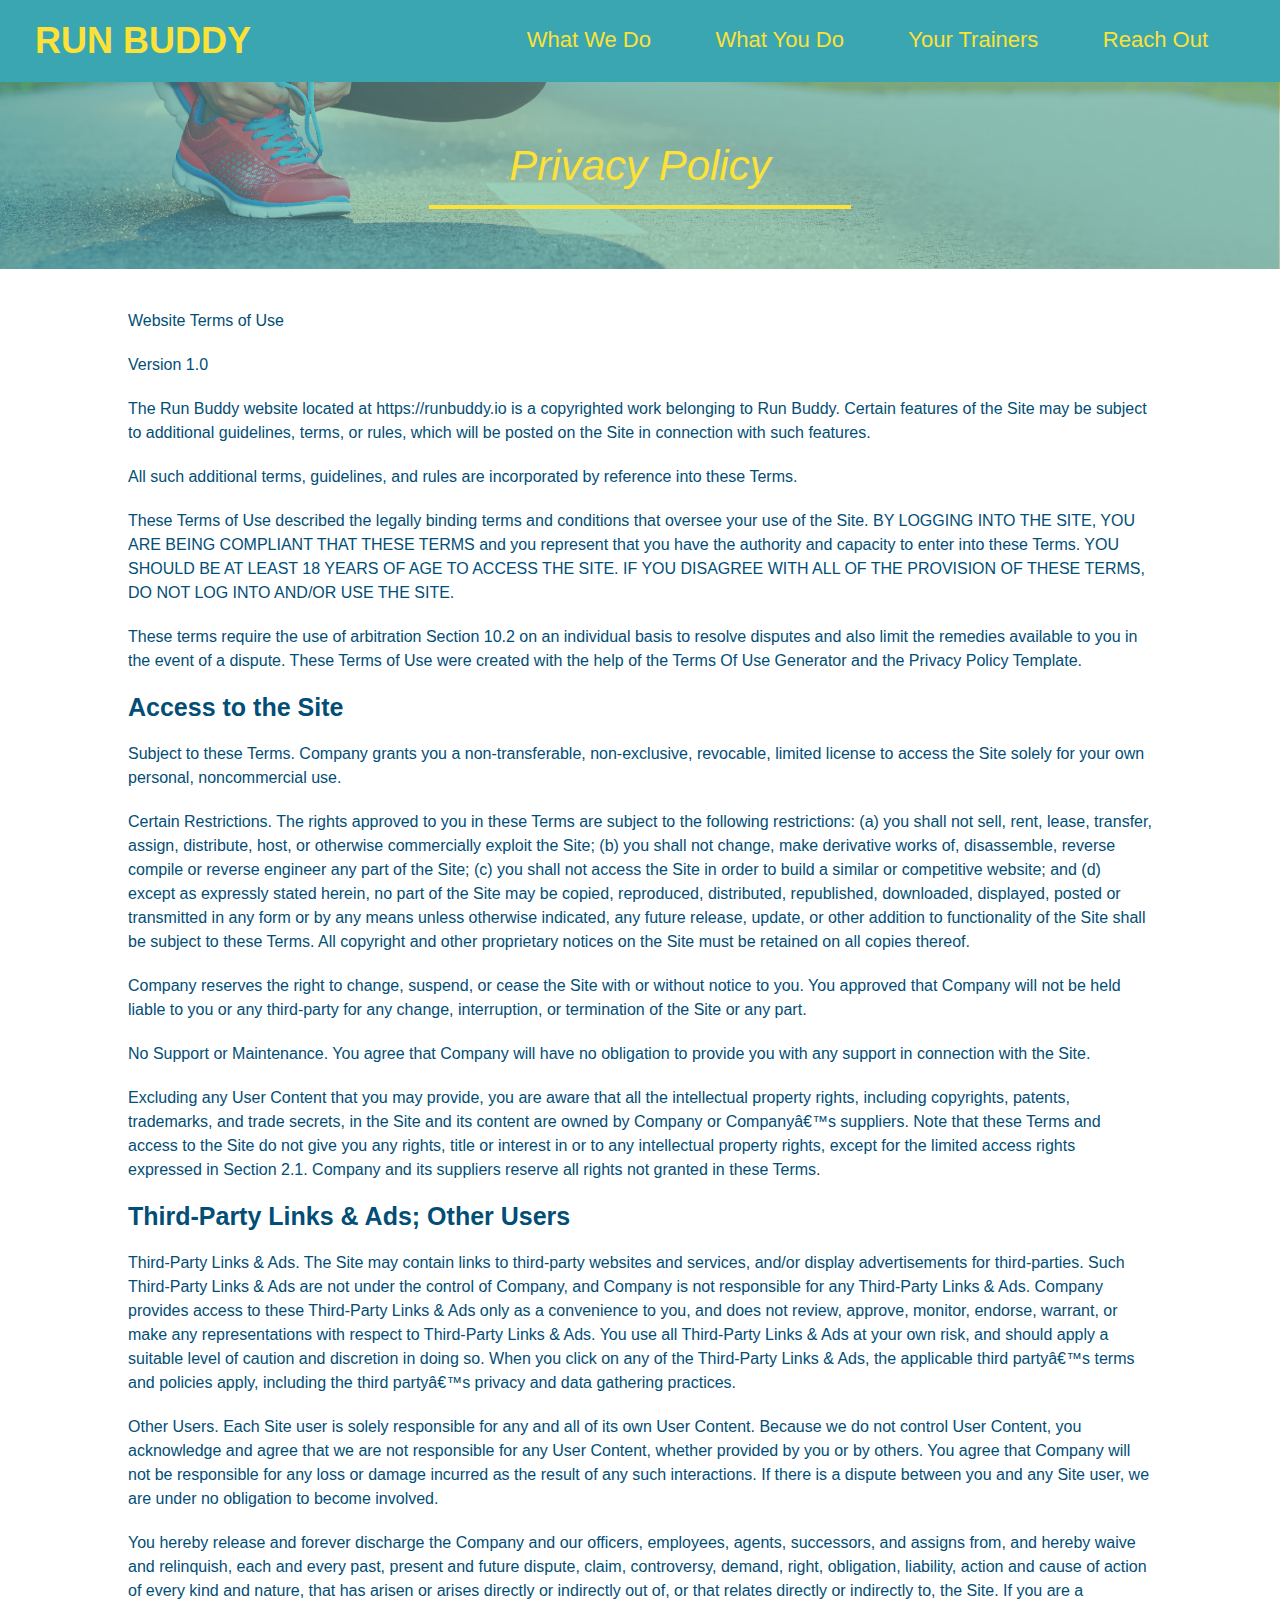
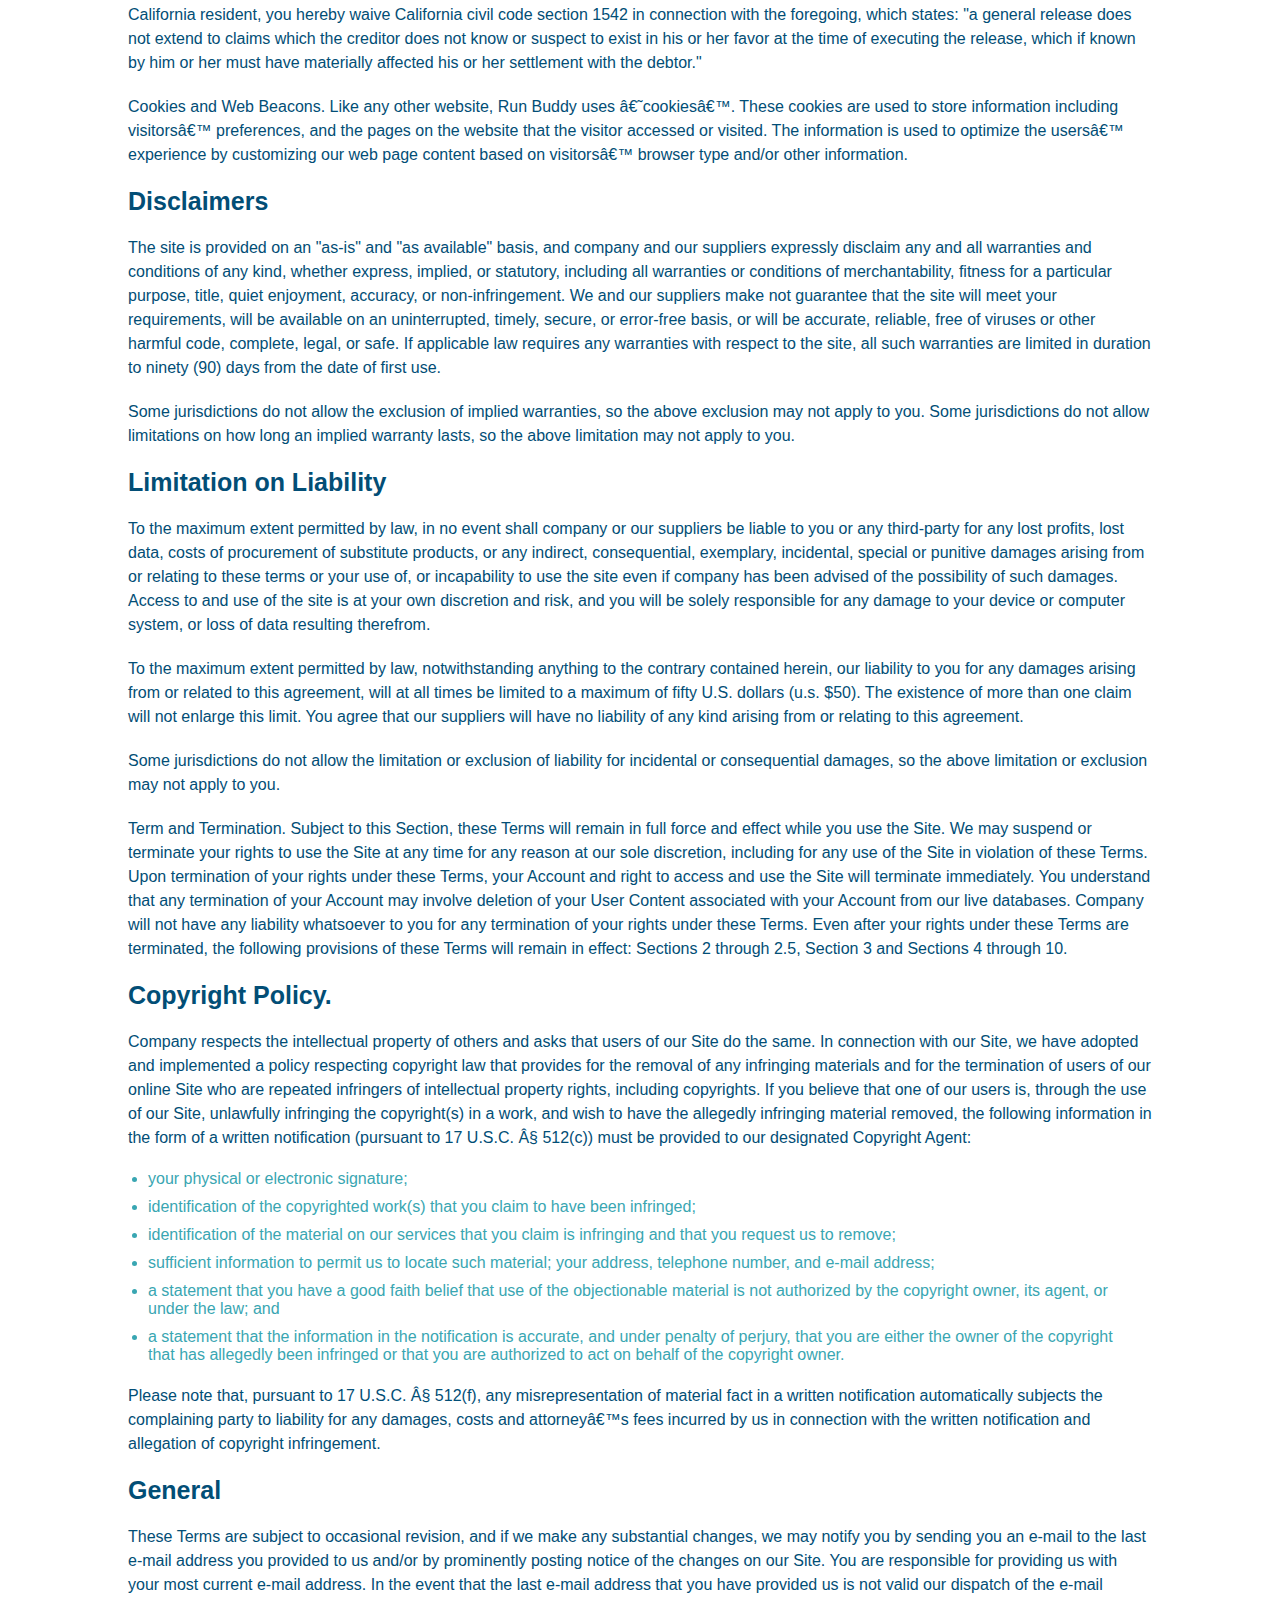
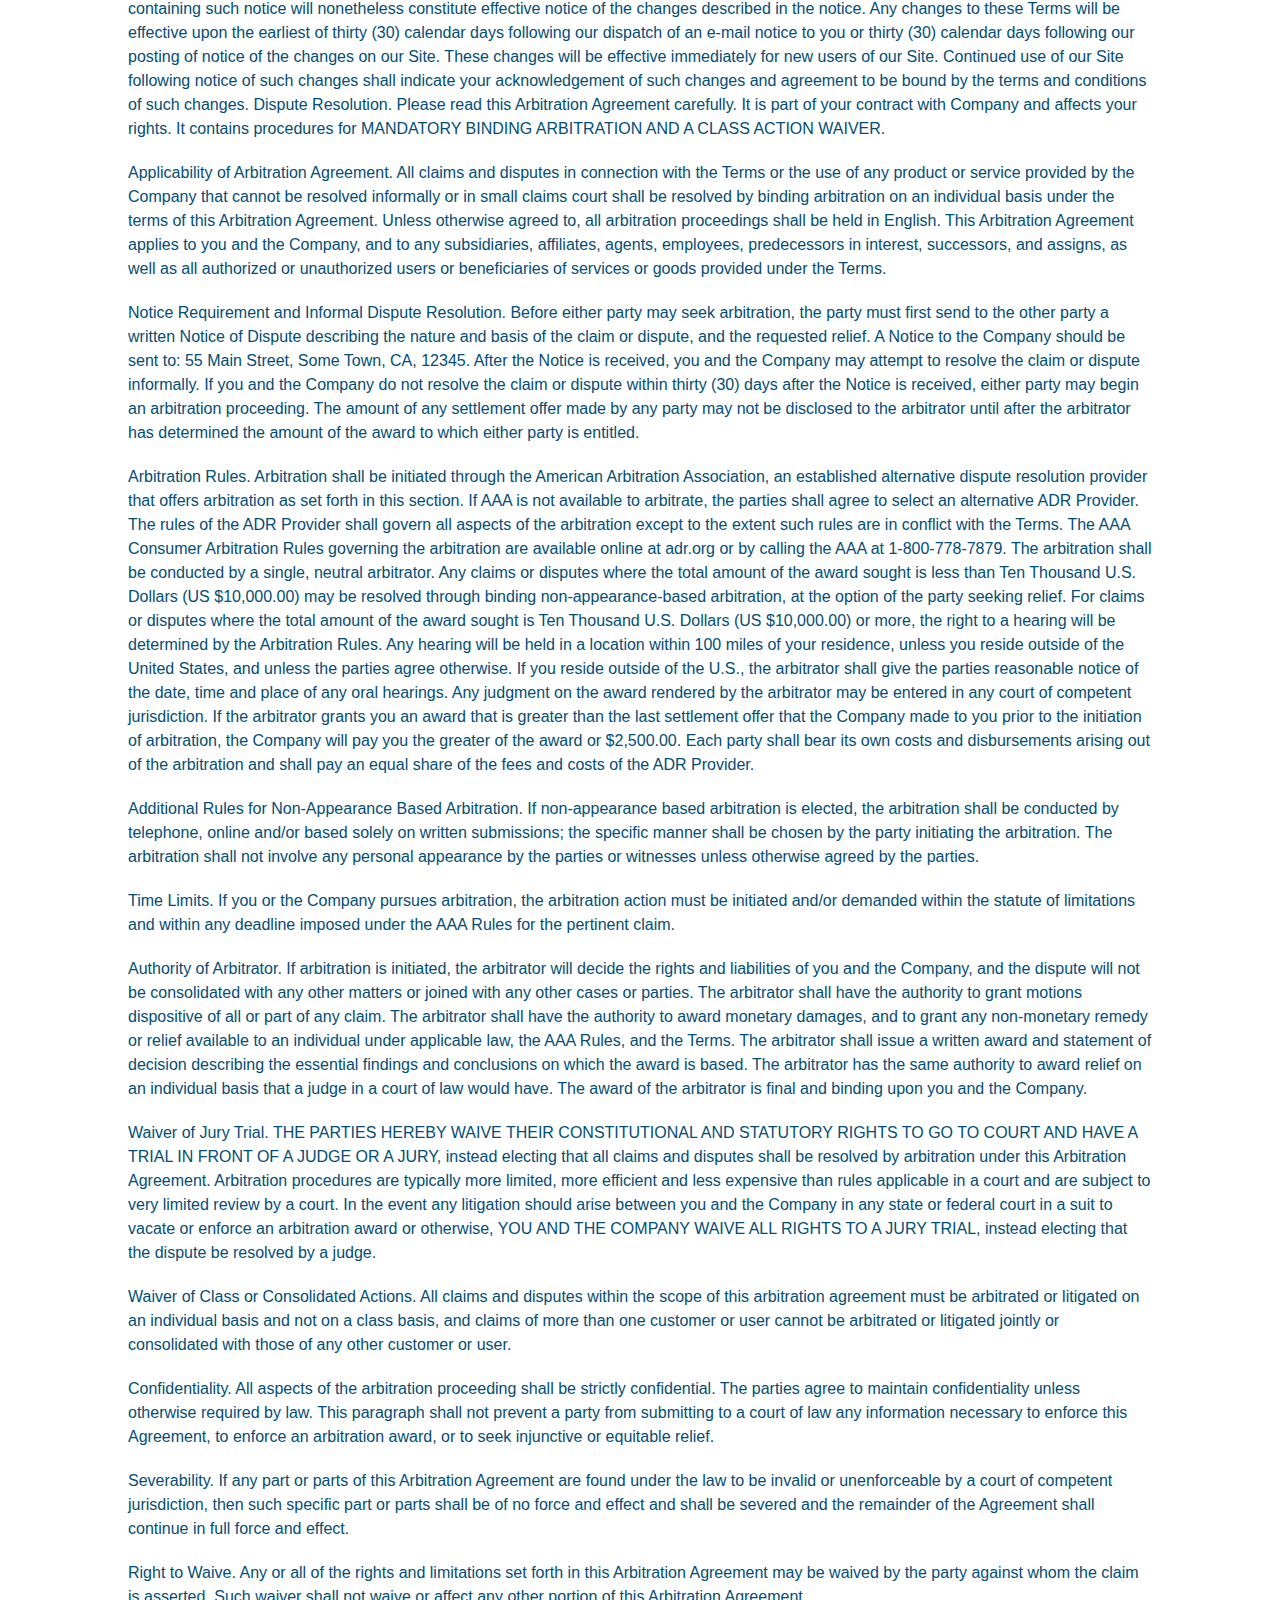
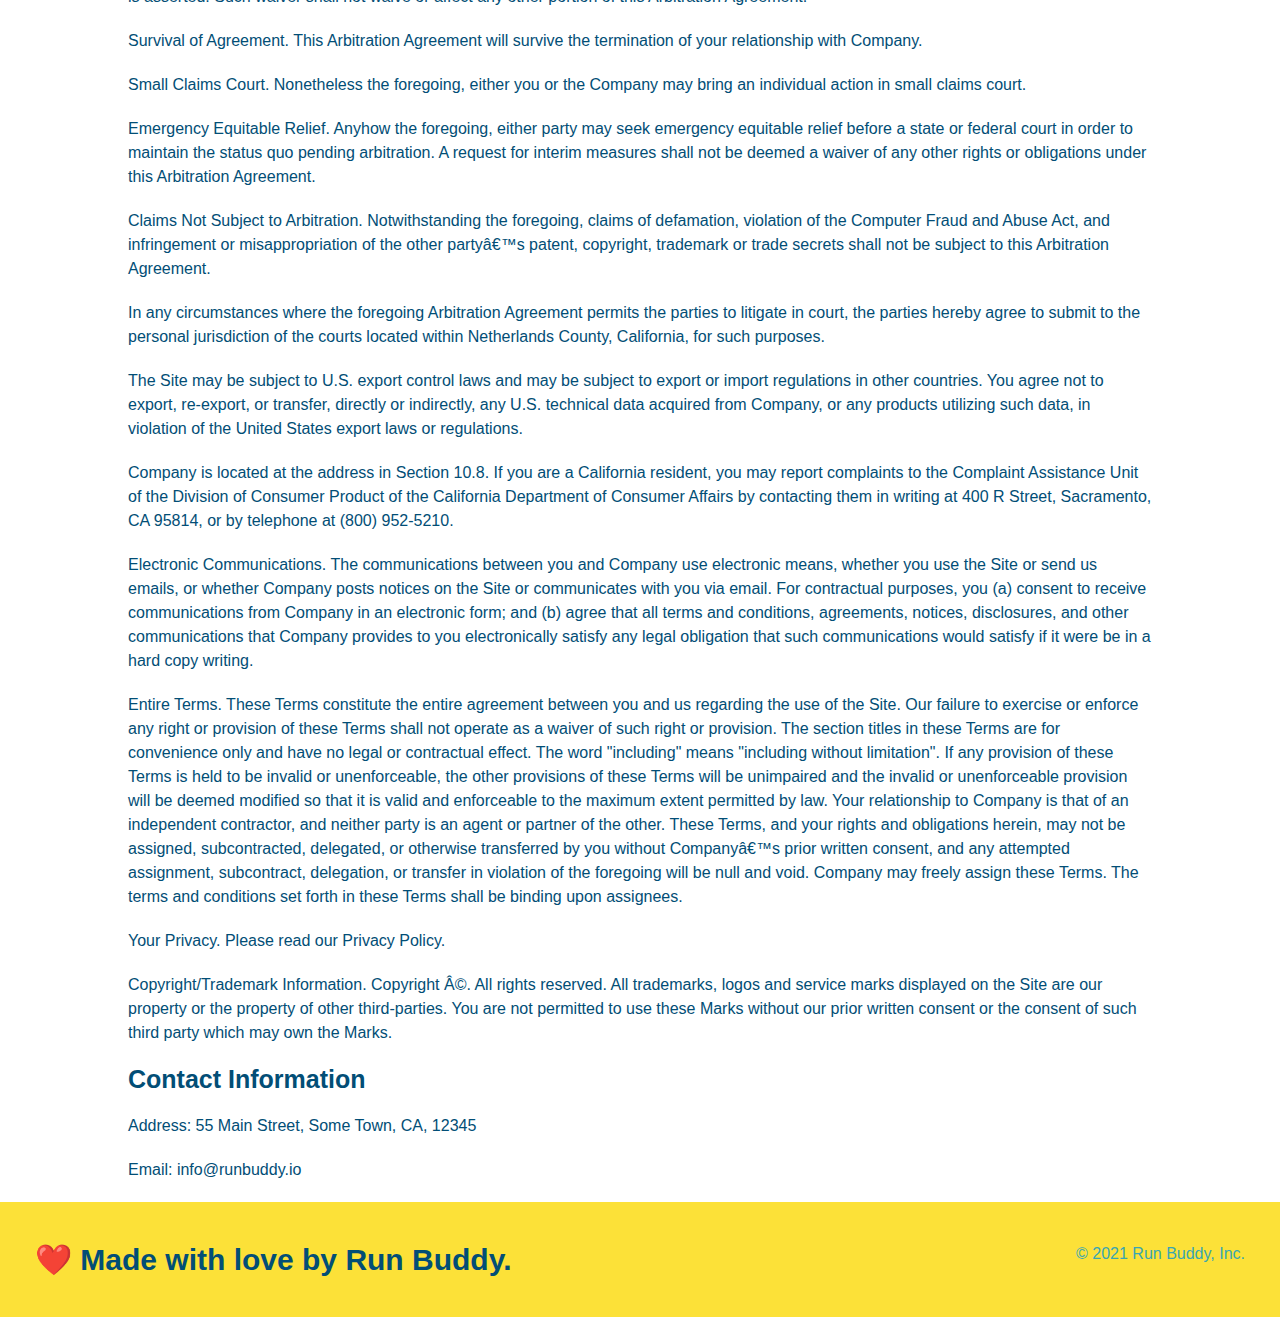
==== privacy-policy.html @ c37c10dd "added privacy policy" ====
<!DOCTYPE html>
<html lang="en">
    <head>
        <meta charset="UTF-8" />
        <title>Privacy Policy - Run Buddy</title>
        <link rel="stylesheet" href="./assets/css/style.css" />
        <link rel="stylesheet" href="./assets/css/secondary-styles.css" />
    </head>    
    <body>
        <!-- navigation -->
        <header>
            <h1><a href="./index.html">RUN BUDDY</a></h1>
            <nav>
                <ul>
                    <li>
                        <a href="./index.html#what-we-do">What We Do</a>
                    </li>
                    <li>
                        <a href="./index.html#what-you-do">What You Do</a>
                    </li>
                    <li>
                        <a href="./index.html#your-trainers">Your Trainers</a>
                    </li>
                    <li>
                        <a href="./index.html#reach-out">Reach Out</a>
                    </li>
                </ul>
            </nav>
        </header>
        <section class="hero">
            <h2 class="page-title">
                    Privacy Policy
            </h2>
        </section>
        <article class="secondary-content">

      <p>
        Website Terms of Use
      </p>

      <p>
        Version 1.0
      </p>

      <p>
        The Run Buddy website located at https://runbuddy.io is a copyrighted work belonging to Run Buddy. Certain
        features of the Site may be subject to additional guidelines, terms, or rules, which will be posted on the Site
        in connection with such features.
      </p>

      <p>
        All such additional terms, guidelines, and rules are incorporated by reference into these Terms.
      </p>

      <p>
        These Terms of Use described the legally binding terms and conditions that oversee your use of the Site. BY
        LOGGING INTO THE SITE, YOU ARE BEING COMPLIANT THAT THESE TERMS and you represent that you have the authority
        and capacity to enter into these Terms. YOU SHOULD BE AT LEAST 18 YEARS OF AGE TO ACCESS THE SITE. IF YOU
        DISAGREE WITH ALL OF THE PROVISION OF THESE TERMS, DO NOT LOG INTO AND/OR USE THE SITE.
      </p>

      <p>
        These terms require the use of arbitration Section 10.2 on an individual basis to resolve disputes and also
        limit the remedies available to you in the event of a dispute. These Terms of Use were created with the help of
        the Terms Of Use Generator and the Privacy Policy Template.
      </p>

      <h3>
        Access to the Site
      </h3>

      <p>
        Subject to these Terms. Company grants you a non-transferable, non-exclusive, revocable, limited license to
        access the Site solely for your own personal, noncommercial use.
      </p>

      <p>
        Certain Restrictions. The rights approved to you in these Terms are subject to the following restrictions: (a)
        you shall not sell, rent, lease, transfer, assign, distribute, host, or otherwise commercially exploit the Site;
        (b) you shall not change, make derivative works of, disassemble, reverse compile or reverse engineer any part of
        the Site; (c) you shall not access the Site in order to build a similar or competitive website; and (d) except
        as expressly stated herein, no part of the Site may be copied, reproduced, distributed, republished, downloaded,
        displayed, posted or transmitted in any form or by any means unless otherwise indicated, any future release,
        update, or other addition to functionality of the Site shall be subject to these Terms. All copyright and other
        proprietary notices on the Site must be retained on all copies thereof.
      </p>

      <p>
        Company reserves the right to change, suspend, or cease the Site with or without notice to you. You approved
        that Company will not be held liable to you or any third-party for any change, interruption, or termination of
        the Site or any part.
      </p>

      <p>
        No Support or Maintenance. You agree that Company will have no obligation to provide you with any support in
        connection with the Site.
      </p>

      <p>
        Excluding any User Content that you may provide, you are aware that all the intellectual property rights,
        including copyrights, patents, trademarks, and trade secrets, in the Site and its content are owned by Company
        or Companyâ€™s suppliers. Note that these Terms and access to the Site do not give you any rights, title or
        interest in or to any intellectual property rights, except for the limited access rights expressed in Section
        2.1. Company and its suppliers reserve all rights not granted in these Terms.
      </p>

      <h3>
        Third-Party Links & Ads; Other Users
      </h3>

      <p>
        Third-Party Links & Ads. The Site may contain links to third-party websites and services, and/or display
        advertisements for third-parties. Such Third-Party Links & Ads are not under the control of Company, and Company
        is not responsible for any Third-Party Links & Ads. Company provides access to these Third-Party Links & Ads
        only as a convenience to you, and does not review, approve, monitor, endorse, warrant, or make any
        representations with respect to Third-Party Links & Ads. You use all Third-Party Links & Ads at your own risk,
        and should apply a suitable level of caution and discretion in doing so. When you click on any of the
        Third-Party Links & Ads, the applicable third partyâ€™s terms and policies apply, including the third partyâ€™s
        privacy and data gathering practices.
      </p>

      <p>
        Other Users. Each Site user is solely responsible for any and all of its own User Content. Because we do not
        control User Content, you acknowledge and agree that we are not responsible for any User Content, whether
        provided by you or by others. You agree that Company will not be responsible for any loss or damage incurred as
        the result of any such interactions. If there is a dispute between you and any Site user, we are under no
        obligation to become involved.
      </p>

      <p>
        You hereby release and forever discharge the Company and our officers, employees, agents, successors, and
        assigns from, and hereby waive and relinquish, each and every past, present and future dispute, claim,
        controversy, demand, right, obligation, liability, action and cause of action of every kind and nature, that has
        arisen or arises directly or indirectly out of, or that relates directly or indirectly to, the Site. If you are
        a California resident, you hereby waive California civil code section 1542 in connection with the foregoing,
        which states: "a general release does not extend to claims which the creditor does not know or suspect to exist
        in his or her favor at the time of executing the release, which if known by him or her must have materially
        affected his or her settlement with the debtor."
      </p>

      <p>
        Cookies and Web Beacons. Like any other website, Run Buddy uses â€˜cookiesâ€™. These cookies are used to store
        information including visitorsâ€™ preferences, and the pages on the website that the visitor accessed or visited.
        The information is used to optimize the usersâ€™ experience by customizing our web page content based on visitorsâ€™
        browser type and/or other information.
      </p>

      <h3>
        Disclaimers
      </h3>

      <p>
        The site is provided on an "as-is" and "as available" basis, and company and our suppliers expressly disclaim
        any and all warranties and conditions of any kind, whether express, implied, or statutory, including all
        warranties or conditions of merchantability, fitness for a particular purpose, title, quiet enjoyment, accuracy,
        or non-infringement. We and our suppliers make not guarantee that the site will meet your requirements, will be
        available on an uninterrupted, timely, secure, or error-free basis, or will be accurate, reliable, free of
        viruses or other harmful code, complete, legal, or safe. If applicable law requires any warranties with respect
        to the site, all such warranties are limited in duration to ninety (90) days from the date of first use.
      </p>

      <p>
        Some jurisdictions do not allow the exclusion of implied warranties, so the above exclusion may not apply to
        you. Some jurisdictions do not allow limitations on how long an implied warranty lasts, so the above limitation
        may not apply to you.
      </p>

      <h3>
        Limitation on Liability
      </h3>

      <p>
        To the maximum extent permitted by law, in no event shall company or our suppliers be liable to you or any
        third-party for any lost profits, lost data, costs of procurement of substitute products, or any indirect,
        consequential, exemplary, incidental, special or punitive damages arising from or relating to these terms or
        your use of, or incapability to use the site even if company has been advised of the possibility of such
        damages. Access to and use of the site is at your own discretion and risk, and you will be solely responsible
        for any damage to your device or computer system, or loss of data resulting therefrom.
      </p>

      <p>
        To the maximum extent permitted by law, notwithstanding anything to the contrary contained herein, our liability
        to you for any damages arising from or related to this agreement, will at all times be limited to a maximum of
        fifty U.S. dollars (u.s. $50). The existence of more than one claim will not enlarge this limit. You agree that
        our suppliers will have no liability of any kind arising from or relating to this agreement.
      </p>

      <p>
        Some jurisdictions do not allow the limitation or exclusion of liability for incidental or consequential
        damages, so the above limitation or exclusion may not apply to you.
      </p>

      <p>
        Term and Termination. Subject to this Section, these Terms will remain in full force and effect while you use
        the Site. We may suspend or terminate your rights to use the Site at any time for any reason at our sole
        discretion, including for any use of the Site in violation of these Terms. Upon termination of your rights under
        these Terms, your Account and right to access and use the Site will terminate immediately. You understand that
        any termination of your Account may involve deletion of your User Content associated with your Account from our
        live databases. Company will not have any liability whatsoever to you for any termination of your rights under
        these Terms. Even after your rights under these Terms are terminated, the following provisions of these Terms
        will remain in effect: Sections 2 through 2.5, Section 3 and Sections 4 through 10.
      </p>

      <h3>
        Copyright Policy.
      </h3>

      <p>
        Company respects the intellectual property of others and asks that users of our Site do the same. In connection
        with our Site, we have adopted and implemented a policy respecting copyright law that provides for the removal
        of any infringing materials and for the termination of users of our online Site who are repeated infringers of
        intellectual property rights, including copyrights. If you believe that one of our users is, through the use of
        our Site, unlawfully infringing the copyright(s) in a work, and wish to have the allegedly infringing material
        removed, the following information in the form of a written notification (pursuant to 17 U.S.C. Â§ 512(c)) must
        be provided to our designated Copyright Agent:
      </p>

      <ul>
        <li>
          your physical or electronic signature;
        </li>
        <li>
          identification of the copyrighted work(s) that you claim to have been infringed;
        </li>
        <li>
          identification of the material on our services that you claim is infringing and that you request us to remove;
        </li>
        <li>
          sufficient information to permit us to locate such material; your address, telephone number, and e-mail
          address;
        </li>
        <li>
          a statement that you have a good faith belief that use of the objectionable material is not authorized by the
          copyright owner, its agent, or under the law; and
        </li>
        <li>
          a statement that the information in the notification is accurate, and under penalty of perjury, that you are
          either the owner of the copyright that has allegedly been infringed or that you are authorized to act on
          behalf of the copyright owner.
        </li>
      </ul>

      <p>
        Please note that, pursuant to 17 U.S.C. Â§ 512(f), any misrepresentation of material fact in a written
        notification automatically subjects the complaining party to liability for any damages, costs and attorneyâ€™s
        fees incurred by us in connection with the written notification and allegation of copyright infringement.
      </p>

      <h3>
        General
      </h3>

      <p>
        These Terms are subject to occasional revision, and if we make any substantial changes, we may notify you by
        sending you an e-mail to the last e-mail address you provided to us and/or by prominently posting notice of the
        changes on our Site. You are responsible for providing us with your most current e-mail address. In the event
        that the last e-mail address that you have provided us is not valid our dispatch of the e-mail containing such
        notice will nonetheless constitute effective notice of the changes described in the notice. Any changes to these
        Terms will be effective upon the earliest of thirty (30) calendar days following our dispatch of an e-mail
        notice to you or thirty (30) calendar days following our posting of notice of the changes on our Site. These
        changes will be effective immediately for new users of our Site. Continued use of our Site following notice of
        such changes shall indicate your acknowledgement of such changes and agreement to be bound by the terms and
        conditions of such changes. Dispute Resolution. Please read this Arbitration Agreement carefully. It is part of
        your contract with Company and affects your rights. It contains procedures for MANDATORY BINDING ARBITRATION AND
        A CLASS ACTION WAIVER.
      </p>

      <p>
        Applicability of Arbitration Agreement. All claims and disputes in connection with the Terms or the use of any
        product or service provided by the Company that cannot be resolved informally or in small claims court shall be
        resolved by binding arbitration on an individual basis under the terms of this Arbitration Agreement. Unless
        otherwise agreed to, all arbitration proceedings shall be held in English. This Arbitration Agreement applies to
        you and the Company, and to any subsidiaries, affiliates, agents, employees, predecessors in interest,
        successors, and assigns, as well as all authorized or unauthorized users or beneficiaries of services or goods
        provided under the Terms.
      </p>

      <p>
        Notice Requirement and Informal Dispute Resolution. Before either party may seek arbitration, the party must
        first send to the other party a written Notice of Dispute describing the nature and basis of the claim or
        dispute, and the requested relief. A Notice to the Company should be sent to: 55 Main Street, Some Town, CA,
        12345. After the Notice is received, you and the Company may attempt to resolve the claim or dispute informally.
        If you and the Company do not resolve the claim or dispute within thirty (30) days after the Notice is received,
        either party may begin an arbitration proceeding. The amount of any settlement offer made by any party may not
        be disclosed to the arbitrator until after the arbitrator has determined the amount of the award to which either
        party is entitled.
      </p>

      <p>
        Arbitration Rules. Arbitration shall be initiated through the American Arbitration Association, an established
        alternative dispute resolution provider that offers arbitration as set forth in this section. If AAA is not
        available to arbitrate, the parties shall agree to select an alternative ADR Provider. The rules of the ADR
        Provider shall govern all aspects of the arbitration except to the extent such rules are in conflict with the
        Terms. The AAA Consumer Arbitration Rules governing the arbitration are available online at adr.org or by
        calling the AAA at 1-800-778-7879. The arbitration shall be conducted by a single, neutral arbitrator. Any
        claims or disputes where the total amount of the award sought is less than Ten Thousand U.S. Dollars (US
        $10,000.00) may be resolved through binding non-appearance-based arbitration, at the option of the party seeking
        relief. For claims or disputes where the total amount of the award sought is Ten Thousand U.S. Dollars (US
        $10,000.00) or more, the right to a hearing will be determined by the Arbitration Rules. Any hearing will be
        held in a location within 100 miles of your residence, unless you reside outside of the United States, and
        unless the parties agree otherwise. If you reside outside of the U.S., the arbitrator shall give the parties
        reasonable notice of the date, time and place of any oral hearings. Any judgment on the award rendered by the
        arbitrator may be entered in any court of competent jurisdiction. If the arbitrator grants you an award that is
        greater than the last settlement offer that the Company made to you prior to the initiation of arbitration, the
        Company will pay you the greater of the award or $2,500.00. Each party shall bear its own costs and
        disbursements arising out of the arbitration and shall pay an equal share of the fees and costs of the ADR
        Provider.
      </p>

      <p>
        Additional Rules for Non-Appearance Based Arbitration. If non-appearance based arbitration is elected, the
        arbitration shall be conducted by telephone, online and/or based solely on written submissions; the specific
        manner shall be chosen by the party initiating the arbitration. The arbitration shall not involve any personal
        appearance by the parties or witnesses unless otherwise agreed by the parties.
      </p>

      <p>
        Time Limits. If you or the Company pursues arbitration, the arbitration action must be initiated and/or demanded
        within the statute of limitations and within any deadline imposed under the AAA Rules for the pertinent claim.
      </p>

      <p>
        Authority of Arbitrator. If arbitration is initiated, the arbitrator will decide the rights and liabilities of
        you and the Company, and the dispute will not be consolidated with any other matters or joined with any other
        cases or parties. The arbitrator shall have the authority to grant motions dispositive of all or part of any
        claim. The arbitrator shall have the authority to award monetary damages, and to grant any non-monetary remedy
        or relief available to an individual under applicable law, the AAA Rules, and the Terms. The arbitrator shall
        issue a written award and statement of decision describing the essential findings and conclusions on which the
        award is based. The arbitrator has the same authority to award relief on an individual basis that a judge in a
        court of law would have. The award of the arbitrator is final and binding upon you and the Company.
      </p>

      <p>
        Waiver of Jury Trial. THE PARTIES HEREBY WAIVE THEIR CONSTITUTIONAL AND STATUTORY RIGHTS TO GO TO COURT AND HAVE
        A TRIAL IN FRONT OF A JUDGE OR A JURY, instead electing that all claims and disputes shall be resolved by
        arbitration under this Arbitration Agreement. Arbitration procedures are typically more limited, more efficient
        and less expensive than rules applicable in a court and are subject to very limited review by a court. In the
        event any litigation should arise between you and the Company in any state or federal court in a suit to vacate
        or enforce an arbitration award or otherwise, YOU AND THE COMPANY WAIVE ALL RIGHTS TO A JURY TRIAL, instead
        electing that the dispute be resolved by a judge.
      </p>

      <p>
        Waiver of Class or Consolidated Actions. All claims and disputes within the scope of this arbitration agreement
        must be arbitrated or litigated on an individual basis and not on a class basis, and claims of more than one
        customer or user cannot be arbitrated or litigated jointly or consolidated with those of any other customer or
        user.
      </p>

      <p>
        Confidentiality. All aspects of the arbitration proceeding shall be strictly confidential. The parties agree to
        maintain confidentiality unless otherwise required by law. This paragraph shall not prevent a party from
        submitting to a court of law any information necessary to enforce this Agreement, to enforce an arbitration
        award, or to seek injunctive or equitable relief.
      </p>

      <p>
        Severability. If any part or parts of this Arbitration Agreement are found under the law to be invalid or
        unenforceable by a court of competent jurisdiction, then such specific part or parts shall be of no force and
        effect and shall be severed and the remainder of the Agreement shall continue in full force and effect.
      </p>

      <p>
        Right to Waive. Any or all of the rights and limitations set forth in this Arbitration Agreement may be waived
        by the party against whom the claim is asserted. Such waiver shall not waive or affect any other portion of this
        Arbitration Agreement.
      </p>

      <p>
        Survival of Agreement. This Arbitration Agreement will survive the termination of your relationship with
        Company.
      </p>

      <p>
        Small Claims Court. Nonetheless the foregoing, either you or the Company may bring an individual action in small
        claims court.
      </p>

      <p>
        Emergency Equitable Relief. Anyhow the foregoing, either party may seek emergency equitable relief before a
        state or federal court in order to maintain the status quo pending arbitration. A request for interim measures
        shall not be deemed a waiver of any other rights or obligations under this Arbitration Agreement.
      </p>

      <p>
        Claims Not Subject to Arbitration. Notwithstanding the foregoing, claims of defamation, violation of the
        Computer Fraud and Abuse Act, and infringement or misappropriation of the other partyâ€™s patent, copyright,
        trademark or trade secrets shall not be subject to this Arbitration Agreement.
      </p>

      <p>
        In any circumstances where the foregoing Arbitration Agreement permits the parties to litigate in court, the
        parties hereby agree to submit to the personal jurisdiction of the courts located within Netherlands County,
        California, for such purposes.
      </p>

      <p>
        The Site may be subject to U.S. export control laws and may be subject to export or import regulations in other
        countries. You agree not to export, re-export, or transfer, directly or indirectly, any U.S. technical data
        acquired from Company, or any products utilizing such data, in violation of the United States export laws or
        regulations.
      </p>

      <p>
        Company is located at the address in Section 10.8. If you are a California resident, you may report complaints
        to the Complaint Assistance Unit of the Division of Consumer Product of the California Department of Consumer
        Affairs by contacting them in writing at 400 R Street, Sacramento, CA 95814, or by telephone at (800) 952-5210.
      </p>

      <p>
        Electronic Communications. The communications between you and Company use electronic means, whether you use the
        Site or send us emails, or whether Company posts notices on the Site or communicates with you via email. For
        contractual purposes, you (a) consent to receive communications from Company in an electronic form; and (b)
        agree that all terms and conditions, agreements, notices, disclosures, and other communications that Company
        provides to you electronically satisfy any legal obligation that such communications would satisfy if it were be
        in a hard copy writing.
      </p>

      <p>
        Entire Terms. These Terms constitute the entire agreement between you and us regarding the use of the Site. Our
        failure to exercise or enforce any right or provision of these Terms shall not operate as a waiver of such right
        or provision. The section titles in these Terms are for convenience only and have no legal or contractual
        effect. The word "including" means "including without limitation". If any provision of these Terms is held to be
        invalid or unenforceable, the other provisions of these Terms will be unimpaired and the invalid or
        unenforceable provision will be deemed modified so that it is valid and enforceable to the maximum extent
        permitted by law. Your relationship to Company is that of an independent contractor, and neither party is an
        agent or partner of the other. These Terms, and your rights and obligations herein, may not be assigned,
        subcontracted, delegated, or otherwise transferred by you without Companyâ€™s prior written consent, and any
        attempted assignment, subcontract, delegation, or transfer in violation of the foregoing will be null and void.
        Company may freely assign these Terms. The terms and conditions set forth in these Terms shall be binding upon
        assignees.
      </p>

      <p>
        Your Privacy. Please read our Privacy Policy.
      </p>

      <p>
        Copyright/Trademark Information. Copyright Â©. All rights reserved. All trademarks, logos and service marks
        displayed on the Site are our property or the property of other third-parties. You are not permitted to use
        these Marks without our prior written consent or the consent of such third party which may own the Marks.
      </p>

      <h3>
        Contact Information
      </h3>

      <p>
        Address: 55 Main Street, Some Town, CA, 12345
      </p>

      <p>
        Email: info@runbuddy.io
      </p>

        </article>
        <!-- footer -->
        <footer>
            <h2>❤️ Made with love by Run Buddy.</h2>
            <div>
                &copy; 2021 Run Buddy, Inc.
            </div>
        </footer>
    </body>
</html>
---- assets/css/style.css ----
* {
    margin: 0;
    padding: 0;
    box-sizing: border-box;
}

body {
    font-family: Helvetica, Arial, sans-serif;
    color: #39a6b2;
}
header {
    padding: 20px 35px;
    background-color: #39a6b2;
}
header h1 {
    font-weight: bold;
    font-size: 36px;
    color: #fce138;
    margin: 0;
    display: inline;
}
header a {
    text-decoration: none;
    color: #fce138;
}
header nav {
    float: right;
    margin: 7px;
}
header nav ul li {
    display: inline;
}
header nav ul li a {
    margin: 0 30px;
    font-weight: lighter;
    font-size: 22px;
}
section {
    padding: 60px;
}

/* Hero style starts */
.hero {
    background-image: url("../images/hero-bg.jpeg");
    height: 600px;
    background-size: cover;
    background-position: center;
    position: relative;
}
.hero-form {
    background-color: #fce138;
    color: #024e76;
    padding: 20px;
    width: 500px;
    border: solid 3px #024e76;
    font-size: 14px;
    position:absolute;
    bottom: 120px;
    right: 140px;
}
h3 {
    margin: 0;
    font-size: 24px;
}
.hero-form p {
    margin: 5px 0 15px 0;
}
.hero-form label {
    margin: 0 5px;
}
.hero-form button {
    color:#fce138;
    background-color: #024e76;
    border: none;
    padding: 10px 20px;
    font-size: 16px;
}
.form-input {
    border: 1px solid #024e76;
    display: block;
    padding: 7px 15px;
    font-size: 16px;
    color: #024e76;
    width: 100%;
    margin-bottom: 15px;
}
/* Hero style ends */
.section-title {
    font-size: 55px;
    color:#024e76;
    margin-bottom: 35px;
    padding: 0 100px 20px 100px;
    border-bottom: 3px solid;
    display: inline-block;
}
.primary-border {
    border-color: #fce138;
}
.secondary-border {
    border-color: #39a6b2;
}
.text-left {
    text-align: left;
}
.text-right {
    text-align: right;
}
/* what we do section */
.intro {
    text-align: center;
}
.intro h2 {
}
.intro p {
    line-height: 1.7;
    color: #39a6b2;
    width: 80%;
    font-size: 20px;
    margin: 0 auto;
}
/* what we do section ends */
/* what you do section */
.steps {
    text-align: center;
    background: #fce138;
    display: block;
}
.steps h2 {
    display: inline-block;
}
.steps div {
    margin-bottom: 80px;
}
.steps img {
    width: 15%;
    margin: 10px 0;
}
.steps h3 {
    color: #024e76;
    font-size: 46px;
    margin-top: 10px;
}
.steps p {
    color: #39a6b2;
    font-size: 23px;;
}
.steps span {
    font-size: 38px;
}
/* what you do section ends */
/* trainers section */
.trainers {
    text-align: center;
}
.trainer {
    width: 900px;
    margin: 0 auto 30px auto;
    background: #024e76;
    color: #fce138;
    overflow: auto;
}
.trainer img {
    width: 35%;
    float: left;
}
.trainer-bio {
    padding: 35px;
    float: left;
    width: 65%;
}
.trainer-bio h3 {
    font-size: 32px;
    margin-bottom: 8px;
}
.trainer-bio h4 {
    font-weight: lighter;
    font-size: 26px;
    margin-bottom: 25px;
}
.trainer-bio p {
    font-size: 17px;
    line-height: 1.3;;
}
/* trainers section ends */
/* contact section starts */
.contact {
    background-color: #024e76;
    text-align: center;
    overflow: auto;
}
.contact h2 {
    color: #fce138;
}
.contact-info {
    width: 900px;
    margin: 0 auto;
}
.contact-info iframe {
    width: 400px;
    height: 400px;
    float: left;
}
.contact-info div {
    width: 410px;
    display: inline-block;
    vertical-align: top;
    text-align: left;
    margin: 30px 0 0 60px;
    color: white;
}
.contact-info h3 {
    color: #fce138;
    font-size: 32px;
}
.contact-info p, .contact-info address {
    margin: 20px 0;
    line-height: 1.5;
    font-size: 20px;
    font-style: normal;
}
.contact-info a {
    color: #fce138;
}

/* contact section ends */
footer {
    background: #fce138;
    width: 100%;
    padding: 40px 35px;
}
footer h2 {
    display: inline;
    color: #024e76;
    font-size: 30px;
    margin: 0;
}
footer div {
    float: right;
    line-height: 1.5;
    text-align: right;
}
footer a {
    color: #024e76;
}
---- assets/css/secondary-styles.css ----
.hero {
    background-position: bottom;
    height: auto;
    text-align: center;
    margin-bottom: 40px;
}
.page-title {
    color: #fce138;
    border-bottom: 4px solid #fce138;
    display: inline-block;
    padding: 0 80px 15px 80px;
    font-weight: normal;
    font-size: 42px;
    font-style: italic;
}
.secondary-content {
    width: 80%;
    margin: 0 auto;
    color: #024e76;
}
.secondary-content h3 {
    font-size: 25px;
    margin: 20px 0;
}
.secondary-content p {
    font-size: 16px;
    line-height: 1.5;
    margin: 20px 0;
}
.secondary-content ul {
    margin: 15px 20px;
}
.secondary-content li {
    color: #39a6b2;
    margin: 10px 0;
}
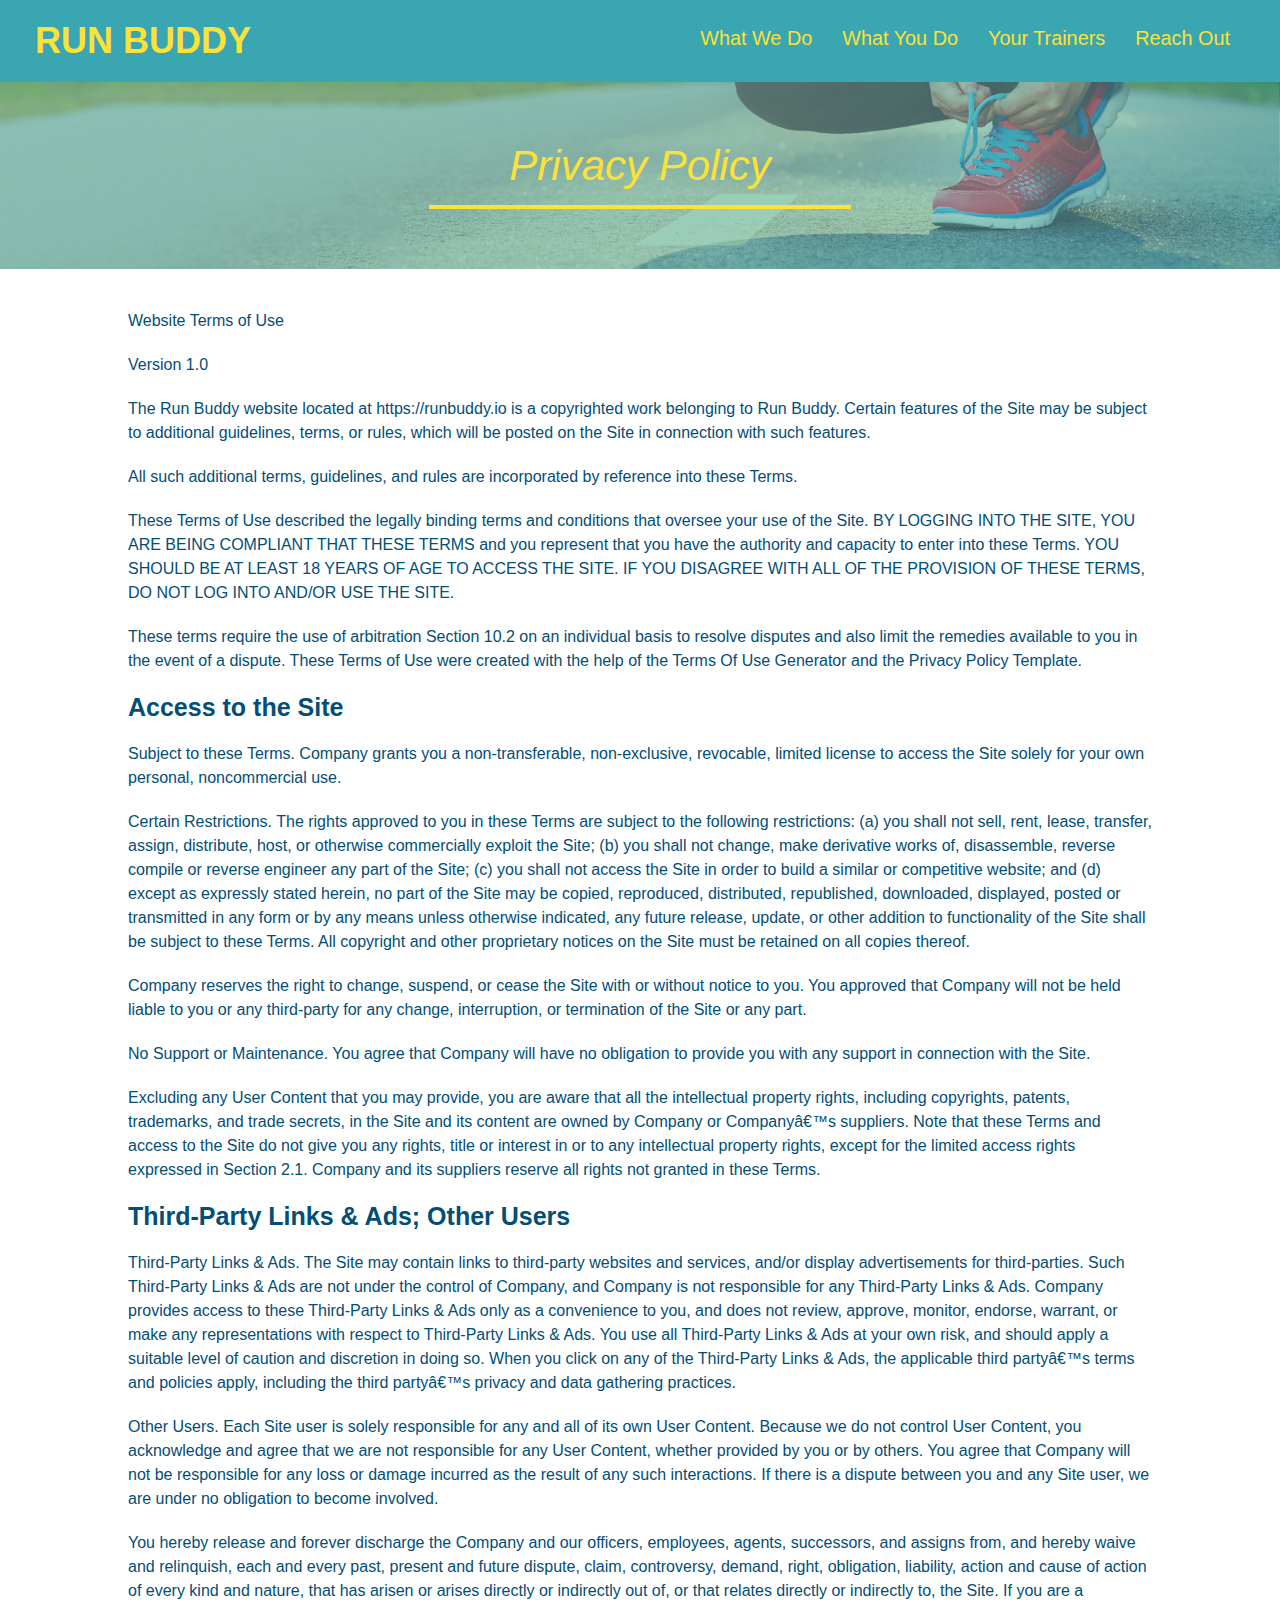
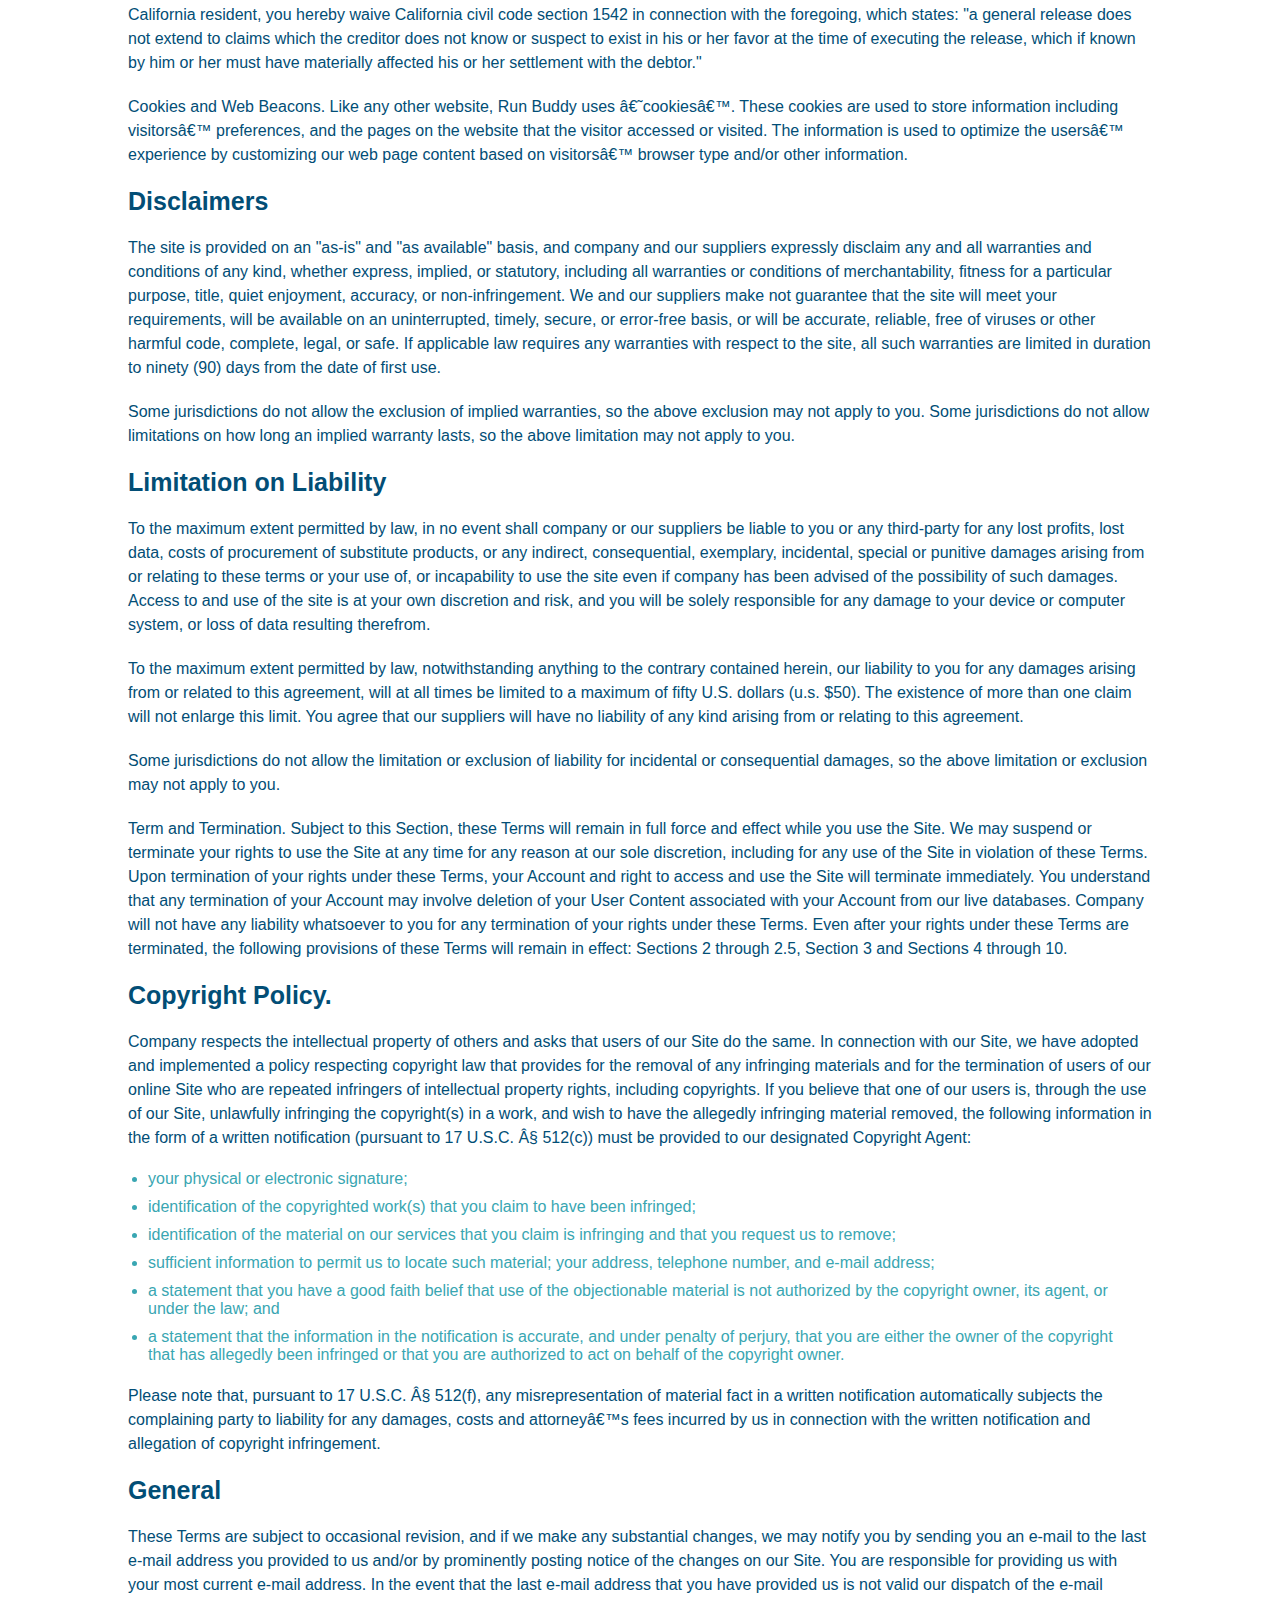
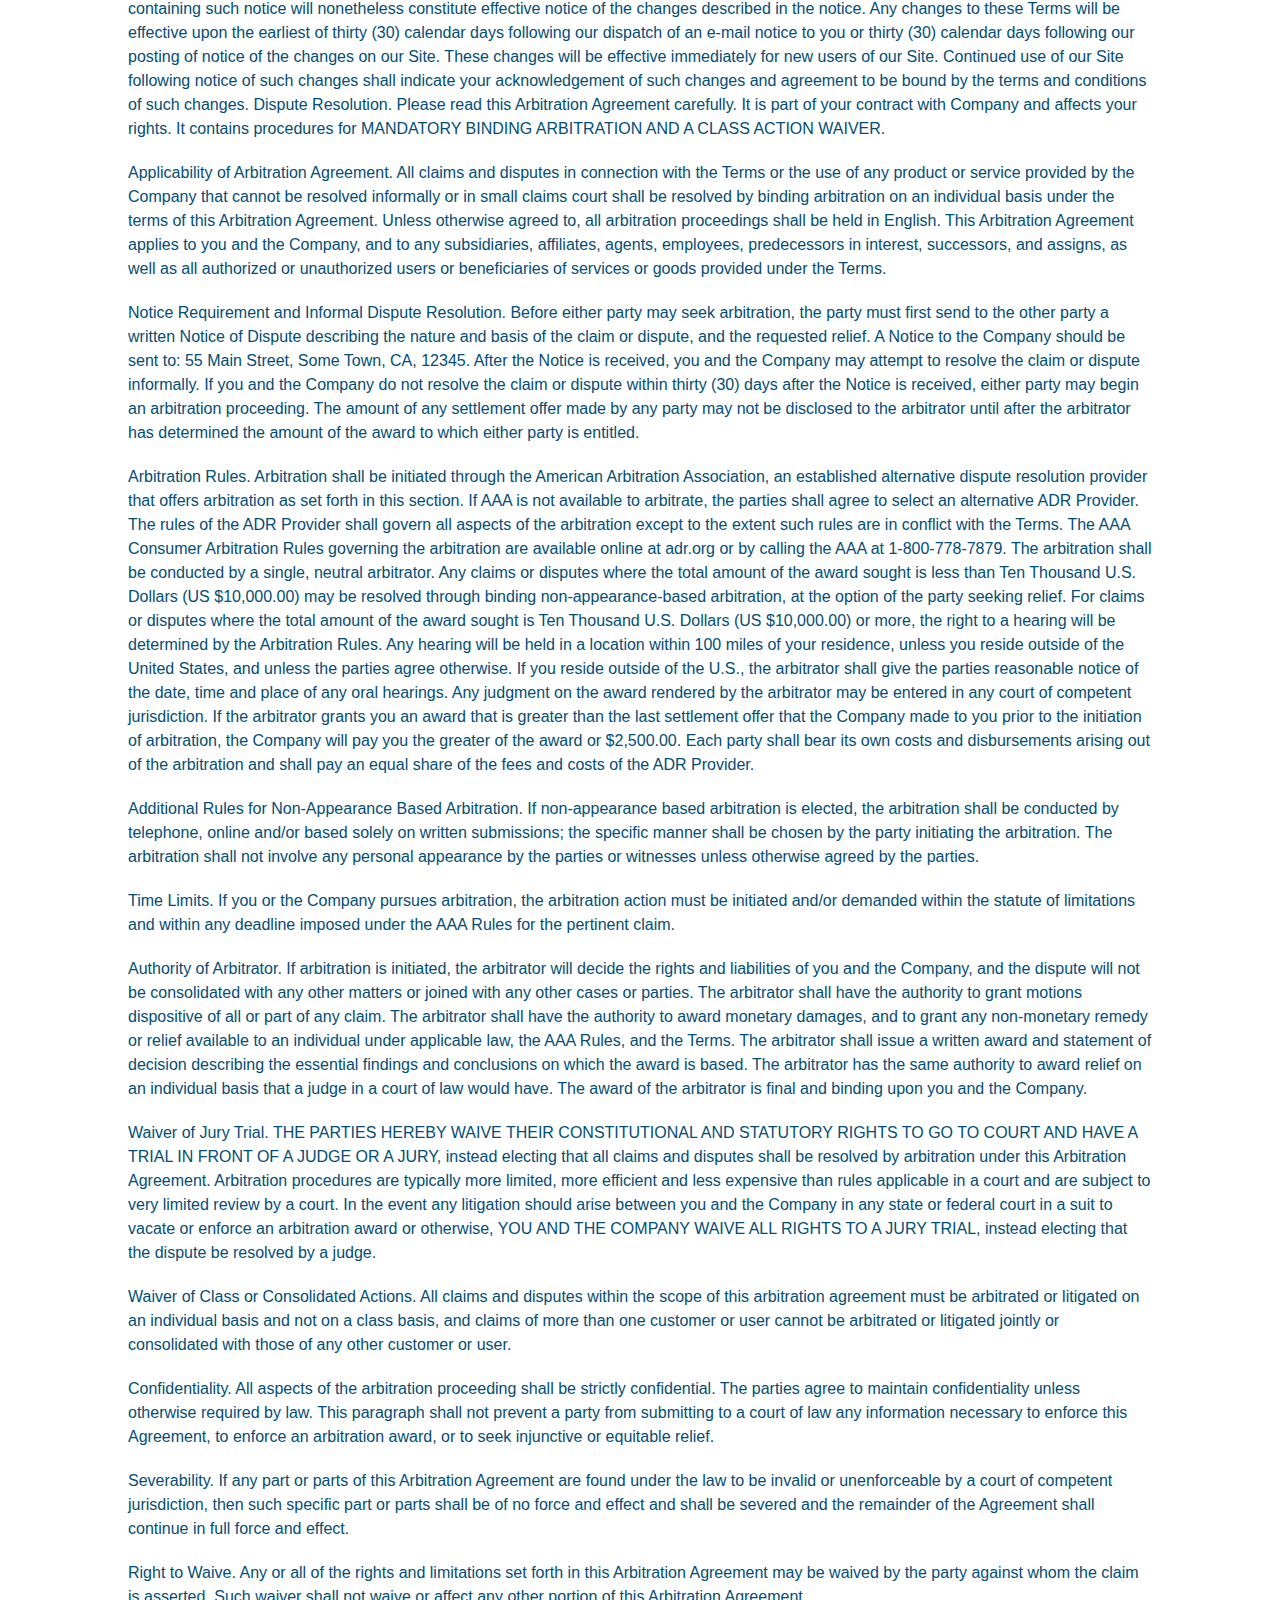
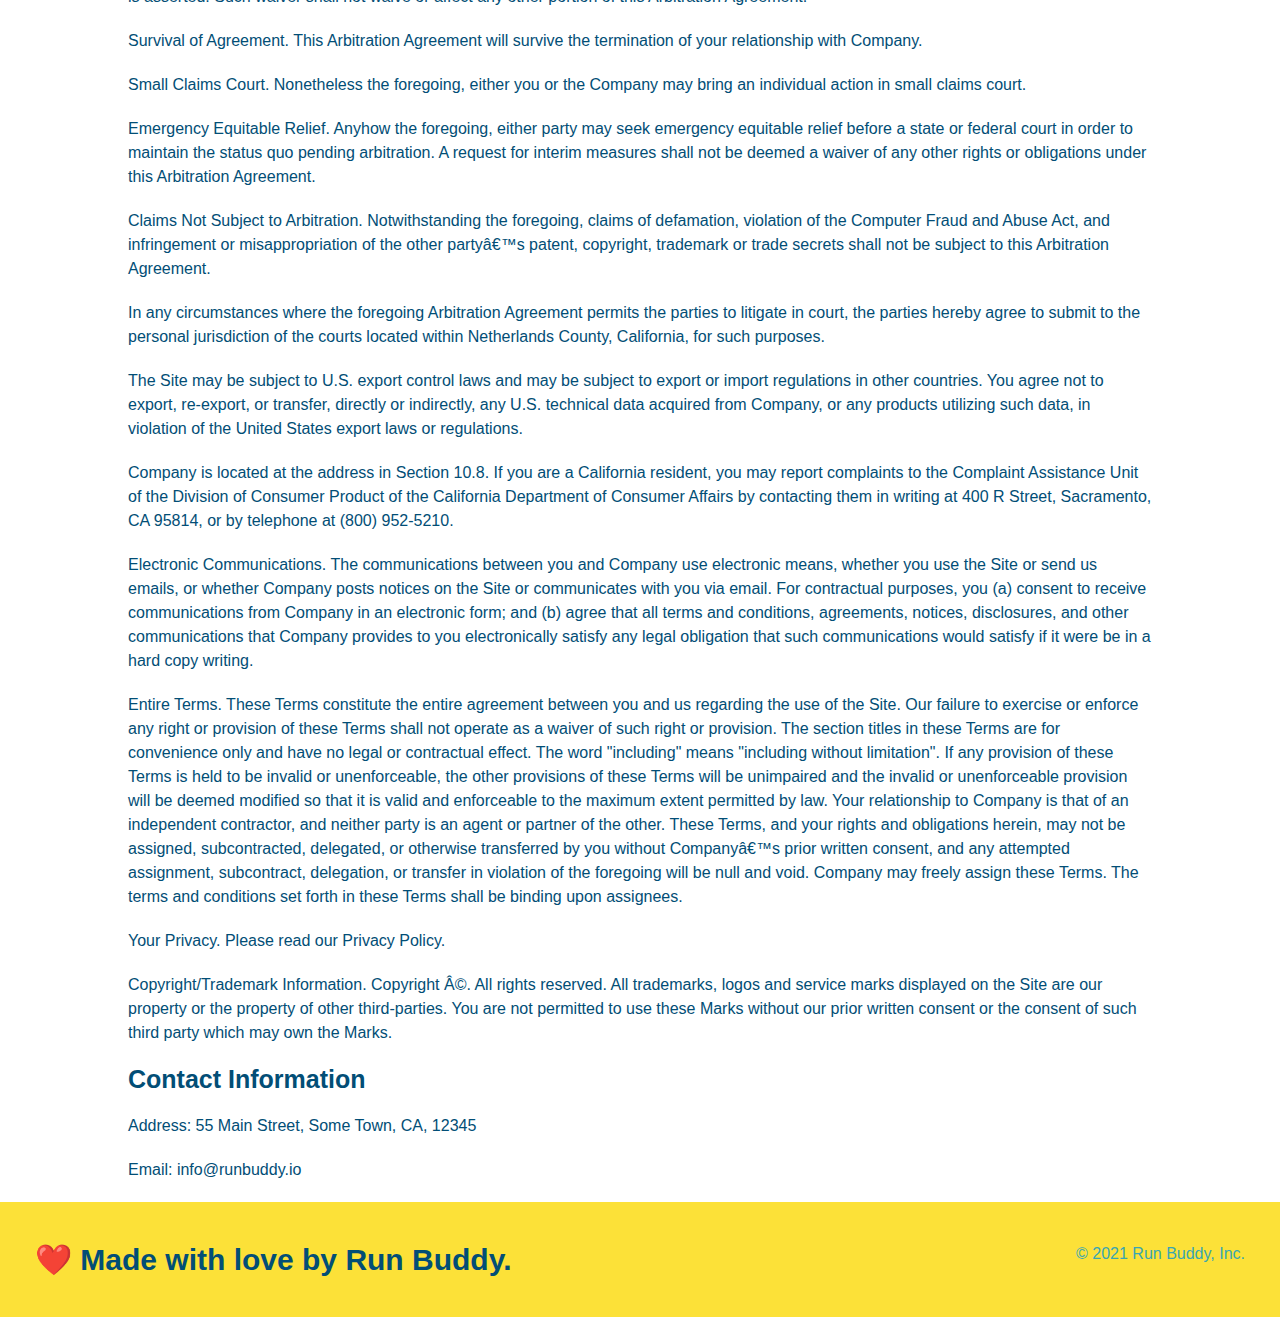
==== commit 4fc00f07: "updated css to include media query breakpoints" ====
--- a/privacy-policy.html
+++ b/privacy-policy.html
@@ -2,6 +2,7 @@
 <html lang="en">
     <head>
         <meta charset="UTF-8" />
+        <meta name="viewport" content="width=device-width, initial-scale=1.0" />
         <title>Privacy Policy - Run Buddy</title>
         <link rel="stylesheet" href="./assets/css/style.css" />
         <link rel="stylesheet" href="./assets/css/secondary-styles.css" />
--- a/assets/css/style.css
+++ b/assets/css/style.css
@@ -1,81 +1,344 @@
 * {
+    box-sizing: border-box;
     margin: 0;
     padding: 0;
-    box-sizing: border-box;
-}
-
+}
+  
 body {
+    color: #39a6b2;
     font-family: Helvetica, Arial, sans-serif;
-    color: #39a6b2;
-}
+}
+  
+  
+/* HEADER / NAV BAR STYLES START */
+  
 header {
     padding: 20px 35px;
     background-color: #39a6b2;
-}
+    display: flex;
+    justify-content: space-between;
+    flex-wrap: wrap;
+}
+  
 header h1 {
     font-weight: bold;
+    margin: 0;
     font-size: 36px;
     color: #fce138;
+}
+  
+  header a {
+    text-decoration: none;
+    color: #fce138;
+  }
+  
+  header nav {
+    margin: 7px 0;
+  }
+  
+  header nav ul {
+    display: flex;
+    flex-wrap: wrap;
+    justify-content: space-between;
+    align-items: center;
+    list-style: none;
+  }
+  
+  header nav ul li a {
+    padding: 10px 15px;
+    font-weight: lighter;
+    font-size: 1.55vw;
+  }
+  
+  /* HEADER / NAVBAR STYLES END */
+  
+  
+  
+  /* FOOTER STYLES START */
+  footer {
+    background: #fce138;
+    padding: 40px 35px;
+    width: 100%;
+    display: flex;
+    justify-content: space-between;
+    flex-wrap: wrap;
+  }
+  
+  footer h2 {
+    color: #024e76;
+    font-size: 30px;
     margin: 0;
-    display: inline;
-}
-header a {
-    text-decoration: none;
-    color: #fce138;
-}
-header nav {
-    float: right;
-    margin: 7px;
-}
-header nav ul li {
-    display: inline;
-}
-header nav ul li a {
-    margin: 0 30px;
-    font-weight: lighter;
-    font-size: 22px;
-}
-section {
+  }
+  
+  footer div {
+    line-height: 1.5;
+    text-align: right;
+  }
+  
+  footer a {
+    color: #024e76;
+  }
+  /* END FOOTER STYLES */
+  
+  /* STYLE ALL SECTION TAGS */
+  section {
     padding: 60px;
-}
-
-/* Hero style starts */
-.hero {
-    background-image: url("../images/hero-bg.jpeg");
-    height: 600px;
+  }
+  
+  /* HERO STYLES START */
+  .hero {
+    background-image: url('../images/hero-bg.jpeg');
     background-size: cover;
     background-position: center;
     position: relative;
-}
-.hero-form {
+    display: flex;
+    justify-content: center;
+    flex-wrap: wrap;
+    align-items: flex-start;
+  }
+  
+  .hero-form {
+    border: 3px solid #024e76;
     background-color: #fce138;
-    color: #024e76;
     padding: 20px;
     width: 500px;
-    border: solid 3px #024e76;
-    font-size: 14px;
-    position:absolute;
+    color: #024e76;
     bottom: 120px;
     right: 140px;
-}
-h3 {
+    width: 40%;
+    margin: 3.5%;
+    max-width: 40;
+    flex: 1 0 0;
+    justify-content: center;
+    flex-wrap: wrap;
+    align-items: center;
+  }
+  
+  .hero-cta {
+    width: 35%;
+    text-align: right;
+    margin: 3.5%;
+    color: #fff;
+    font-size: 18px;
+    line-height: 1.2;
+    flex: 1 0 0;
+    justify-content: center;
+    flex-wrap: wrap;
+    align-items: center;
+  }
+  
+  .hero-cta h2 {
+    font-style: italic;
+    font-size: 55px;
+    color: #fce138;
+  }
+  
+  .hero-form h3 {
+    font-size: 24px;
     margin: 0;
-    font-size: 24px;
-}
-.hero-form p {
+  }
+  .hero-form p {
     margin: 5px 0 15px 0;
-}
-.hero-form label {
+  }
+  
+  .form-input {
+    border: 1px solid #024e76;
+    display: block;
+    padding: 7px 15px;
+    font-size: 16px;
+    color: #024e76;
+    width: 100%;
+    margin-bottom: 15px; 
+  }
+  
+  .hero-form label {
     margin: 0 5px;
-}
-.hero-form button {
-    color:#fce138;
+  }
+  
+  .hero-form button {
+    color: #fce138;
     background-color: #024e76;
     border: none;
     padding: 10px 20px;
     font-size: 16px;
-}
-.form-input {
+  } 
+  /* HERO STYLES END */
+  
+  
+  /* SECTION TITLE STYLES START */
+  .section-title {
+    font-size: 48px;
+    border-bottom: 3px solid;
+    color: #024e76;
+    padding-bottom: 20px;
+    text-align: center;
+    margin: 0 auto 35px auto;
+    width: 50%;
+  }
+  
+  .primary-border {
+    border-color: #fce138;
+  }
+  
+  .secondary-border {
+    border-color: #39a6b2;
+  }
+  /* SECTION TITLE STYLES END */
+  
+  /* WHAT WE DO STYLES */
+  .intro p {
+    line-height: 1.7;
+    color: #39a6b2;
+    width: 80%;
+    margin: 0 auto;
+    font-size: 20px;
+    text-align: center
+  }
+  /* WHAT YOU DO STYLES END */
+  
+  
+  /* WHAT YOU DO STYLES START */
+  .steps { 
+    background: #fce138;
+  }
+  
+  .step {
+    margin: 50px auto;
+    padding-bottom: 50px;
+    width: 80%;
+    border-bottom: 1px solid #39a6b2;
+    display: flex;
+    flex-wrap: wrap;
+    align-items: center;
+    justify-content: space-between;
+  }
+  
+  .step h3 {
+    color: #024e76;
+    font-size: 46px;
+    flex: 1 30%;
+  }
+  
+  .step-info {
+    flex: 2 70%;
+    display: flex;
+    flex-wrap: wrap;
+    align-items: center;
+  }
+  
+  .step-img {
+    flex: 1 12%;
+    margin-right: 20px;
+  }
+  
+  .step-img img {
+    max-width: 100%;
+  }
+  
+  .step-text {
+    flex: 12;
+  }
+  
+  .step-text p {
+    color: #39a6b2;
+    font-size: 18px;
+  }
+  
+  .step-text h4 {
+    font-size: 26px;
+    line-height: 1.5;
+    color: #024e76;
+  }
+  /* WHAT YOU DO STYLES END */
+  
+  /* MEET THE TRAINERS START */
+  .trainers {
+    width: 100%;
+    margin: 0 auto;
+    display: flex;
+    flex-wrap: wrap;
+    justify-content: space-around;
+  }
+
+  .trainer {
+    margin: 20px;
+    background: #024e76;
+    color: #fce138;
+    flex: 1;
+  }
+  
+  .trainer img {
+    width: 100%;
+  }
+  
+  .trainer-bio {
+    padding: 25px;
+    line-height: 1.3;
+  }
+  
+  .trainer-bio h3 {
+    font-size: 28px;
+  }
+  
+  .trainer-bio h4 {
+    font-weight: lighter;
+    font-size: 22px;
+    margin-bottom: 15px;
+  }
+  
+  .trainer-bio p {
+    font-size: 17px;
+  }
+
+  .trainer-name {
+
+  }
+
+  .trainer-role {}
+  /* TRAINER STYLES END */
+  
+  /* REACH OUT STYLES START */
+  .contact {
+    text-align: left;
+    background: #024e76;
+  }
+  
+  .contact h2 {
+    color: #fce138;
+  }
+
+  .contact-info {
+      display: flex;
+      justify-content: space-between;
+      flex-wrap: wrap;
+  }
+
+  .contact-info > * {
+    flex: 1;
+    margin: 15px;
+  }
+  
+  .contact-info iframe {
+    height: 400px;
+  }
+  
+  .contact-info div {
+    color: white;
+  }
+  
+  .contact-info h3 {
+    color: #fce138;
+    font-size: 32px;
+  }
+  
+  .contact-info p, .contact-info address {
+    margin: 20px 0;
+    line-height: 1.5;
+    font-size: 16px;
+    font-style: normal;
+  }
+
+  .contact-form input, .contact-form textarea {
     border: 1px solid #024e76;
     display: block;
     padding: 7px 15px;
@@ -83,162 +346,50 @@
     color: #024e76;
     width: 100%;
     margin-bottom: 15px;
-}
-/* Hero style ends */
-.section-title {
-    font-size: 55px;
-    color:#024e76;
-    margin-bottom: 35px;
-    padding: 0 100px 20px 100px;
-    border-bottom: 3px solid;
-    display: inline-block;
-}
-.primary-border {
-    border-color: #fce138;
-}
-.secondary-border {
-    border-color: #39a6b2;
-}
-.text-left {
-    text-align: left;
-}
-.text-right {
-    text-align: right;
-}
-/* what we do section */
-.intro {
+    margin-top: 5px;
+  }
+  
+  .contact-form button {
+    width: 100%;
+    border: none;
+    background: #fce138;
+    color: #024e76;
     text-align: center;
-}
-.intro h2 {
-}
-.intro p {
-    line-height: 1.7;
-    color: #39a6b2;
-    width: 80%;
-    font-size: 20px;
-    margin: 0 auto;
-}
-/* what we do section ends */
-/* what you do section */
-.steps {
-    text-align: center;
-    background: #fce138;
-    display: block;
-}
-.steps h2 {
-    display: inline-block;
-}
-.steps div {
-    margin-bottom: 80px;
-}
-.steps img {
-    width: 15%;
-    margin: 10px 0;
-}
-.steps h3 {
-    color: #024e76;
-    font-size: 46px;
-    margin-top: 10px;
-}
-.steps p {
-    color: #39a6b2;
-    font-size: 23px;;
-}
-.steps span {
-    font-size: 38px;
-}
-/* what you do section ends */
-/* trainers section */
-.trainers {
-    text-align: center;
-}
-.trainer {
-    width: 900px;
-    margin: 0 auto 30px auto;
-    background: #024e76;
-    color: #fce138;
-    overflow: auto;
-}
-.trainer img {
-    width: 35%;
-    float: left;
-}
-.trainer-bio {
-    padding: 35px;
-    float: left;
-    width: 65%;
-}
-.trainer-bio h3 {
-    font-size: 32px;
-    margin-bottom: 8px;
-}
-.trainer-bio h4 {
-    font-weight: lighter;
-    font-size: 26px;
-    margin-bottom: 25px;
-}
-.trainer-bio p {
-    font-size: 17px;
-    line-height: 1.3;;
-}
-/* trainers section ends */
-/* contact section starts */
-.contact {
-    background-color: #024e76;
-    text-align: center;
-    overflow: auto;
-}
-.contact h2 {
-    color: #fce138;
-}
-.contact-info {
-    width: 900px;
-    margin: 0 auto;
-}
-.contact-info iframe {
-    width: 400px;
-    height: 400px;
-    float: left;
-}
-.contact-info div {
-    width: 410px;
-    display: inline-block;
-    vertical-align: top;
-    text-align: left;
-    margin: 30px 0 0 60px;
-    color: white;
-}
-.contact-info h3 {
-    color: #fce138;
-    font-size: 32px;
-}
-.contact-info p, .contact-info address {
-    margin: 20px 0;
-    line-height: 1.5;
-    font-size: 20px;
-    font-style: normal;
-}
-.contact-info a {
-    color: #fce138;
-}
-
-/* contact section ends */
-footer {
-    background: #fce138;
-    width: 100%;
-    padding: 40px 35px;
-}
-footer h2 {
-    display: inline;
-    color: #024e76;
-    font-size: 30px;
-    margin: 0;
-}
-footer div {
-    float: right;
-    line-height: 1.5;
-    text-align: right;
-}
-footer a {
-    color: #024e76;
+    padding: 15px 0;
+    font-size: 16px;
+  }
+
+  .contact-form h3 {
+      padding-bottom: 15px;
+  }
+  .contact-info a {
+    color: #fce138;
+  }
+
+  
+  /* REACH OUT STYLES END */
+  
+  /* UTILITIES */
+
+  .flex-row {
+    display: flex;
+  }
+
+  /* MEDIA QUERY FOR SMALLER DESKTOP SCREENS AND SMALLER */
+
+@media screen and (max-width: 980px) {
+  /* applies to any screen smaller than 980px */
+    
+}
+
+/* MEDIA QUERY FOR TABLETS AND SMALLER */
+@media screen and (max-width: 768px) {
+     /* applies to any screen smaller than 768px */
+   
+}
+
+/* MEDIA QUERY FOR MOBILE PHONES AND SMALLER */
+@media screen and (max-width:575px) {
+  /* applies to any screen smaller than 575px */
+  
 }